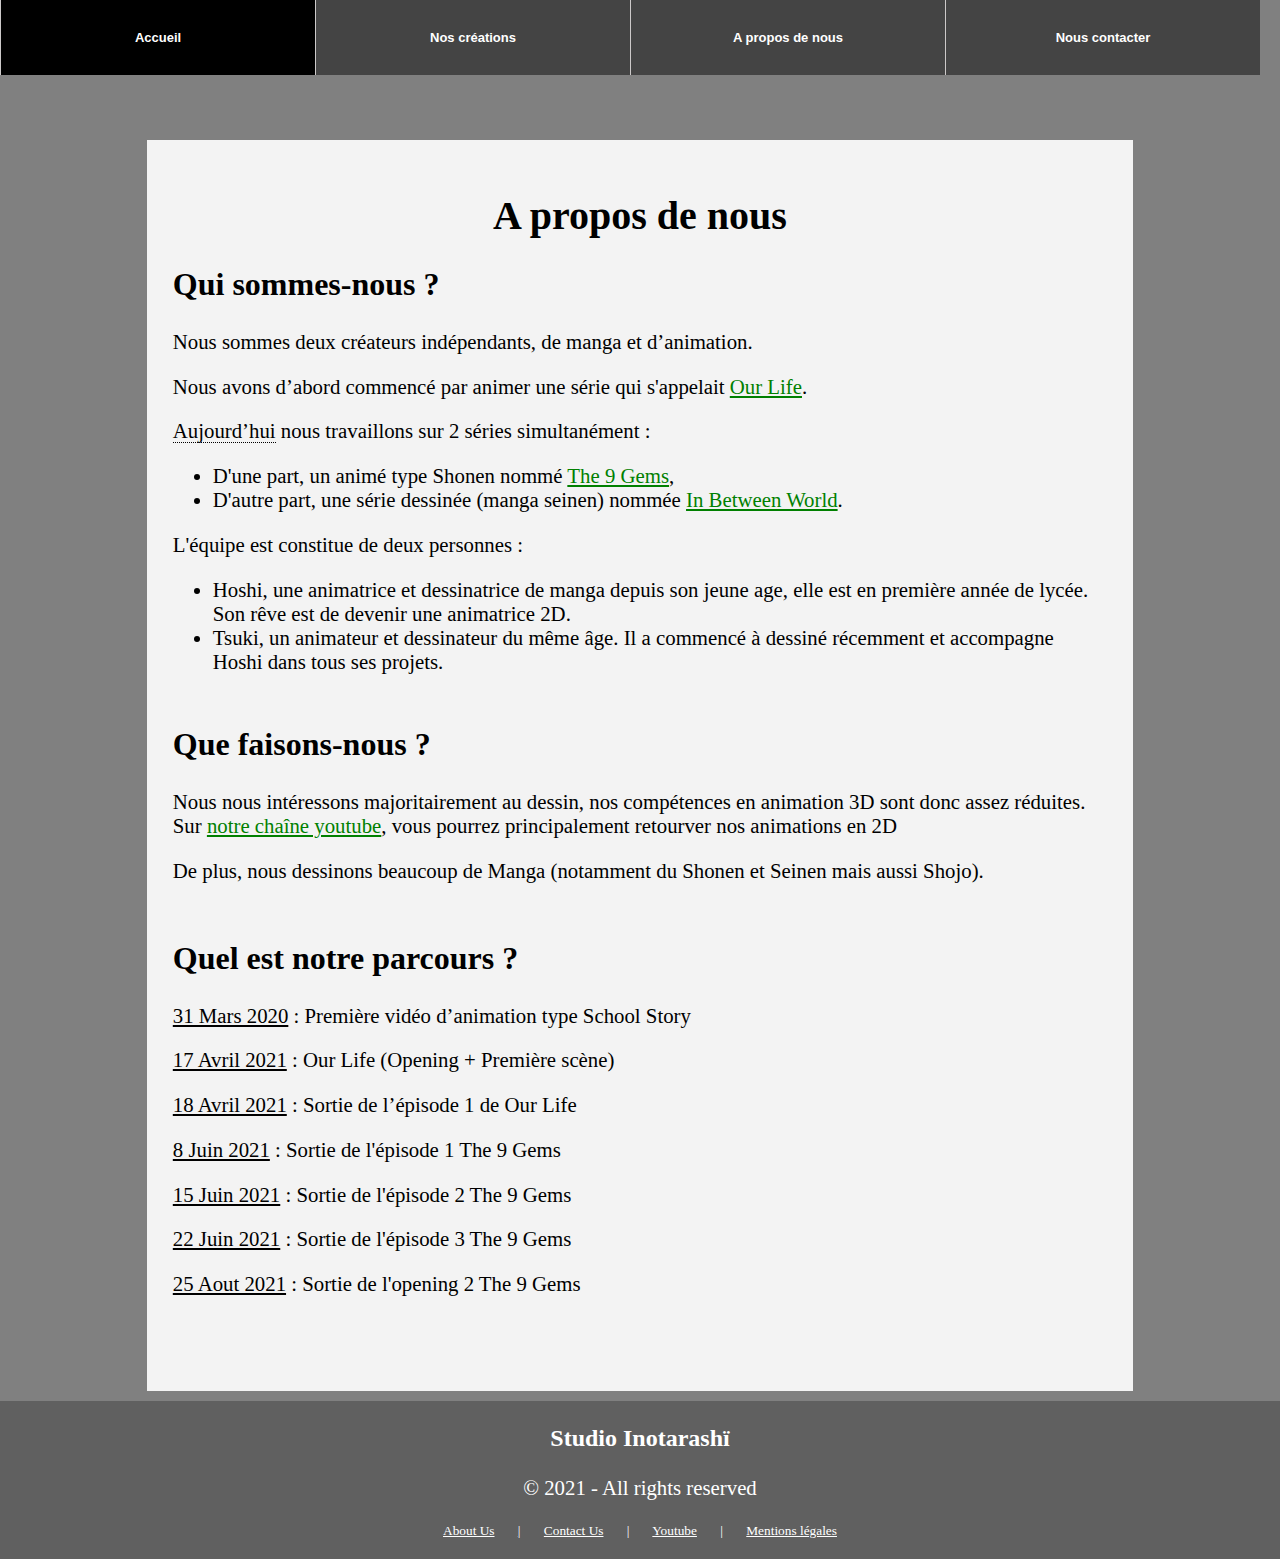
==== a_propos_de_nous.html @ 5573b19a "Add files via upload" ====
<!DOCTYPE html>
<html>
<head>
  <meta charset="utf-8">
  <meta name="viewport" content="width=device-width, initial-scale=1">
  <title>Studio Inotarashi - A propos de nous</title>
  <link rel="stylesheet" type="text/css" href="styles/style_main.css">
  <link rel="stylesheet" type="text/css" href="styles/style_a_propos.css">
  <link rel="icon" type="image/png" sizes="16x16" href="">
</head>


<body>
  <header>
    <div id="wrap">
      <nav>
        <ul class="navbar">
          <li>
            <a href="index.html">Accueil</a>
          </li>
          <li>
            <a href="#" class="nos_creations">Nos créations</a>
            <ul>
              <li><a href="Nos_Creations/nos_dessins.html">Nos dessins</a></li>
              <li><a href="Nos_Creations/nos_animes.html">Nos animés</a></li>
            </ul>
          </li>
          <li>
          <li>
            <a href="a_propos_de_nous.html">A propos de nous</a>
            <ul>
              <li><a href="a_propos_de_nous.html#qui_sommes_nous" >Qui sommes nous ?</a></li>
              <li><a href="a_propos_de_nous.html#que_faisons_nous" >Que faisons nous ?</a></li>
              <li><a href="a_propos_de_nous.html#notre_parcours" >Quel est notre parcours ?</a></li>
            </ul>
          </li>
          <li>
            <a href="nous_contacter.html" class="nous_contacter">Nous contacter</a>
            <ul>
              <li><a href="nous_contacter.html#discord" >Notre Serveur Discord</a></li>
              <li><a href="nous_contacter.html#instagram">Notre compte Instagram</a></li>
              <li><a href="nous_contacter.html#feedback">Formulaire de commentaire</a></li>
            </ul>
          </li>
       </ul>
      </nav>
    </div>
  </header>

    <div class="zone_de_texte">
      <h1>A propos de nous</h1>

        <article>
          <h2 id="qui_sommes_nous">Qui sommes-nous ?</h2>
            <p>Nous sommes deux créateurs indépendants, de manga et d’animation.</p>
            <p>Nous avons d’abord commencé par animer une série qui s'appelait <a href="Nos_Creations/nos_animes.html">Our Life</a>.</p>
            <p> <acronym title="Mis à jour le 7/11/2021">Aujourd’hui</acronym> nous travaillons sur 2 séries simultanément :</p>
            <ul>
              <li>D'une part, un animé type Shonen nommé <a href="Nos_Creations/nos_animes.html" title="Voir l'animé">The 9 Gems</a>,</li>
              <li>D'autre part, une série dessinée (manga seinen) nommée <a href="Nos_Creations/nos_animes.html" title="Voir l'animé">In Between World</a>.</li>
            </ul>
            <p>L'équipe est constitue de deux personnes : </p>
            <ul>
              <li>Hoshi, une animatrice et dessinatrice de manga depuis son jeune age, elle est en première année de lycée. Son rêve est de devenir une animatrice 2D. </li>
              <li>Tsuki, un animateur et dessinateur du même âge. Il a commencé à dessiné récemment et accompagne Hoshi dans tous ses projets.</li>
            </ul>

        </article>

        <article>
          <h2 id="que_faisons_nous">Que faisons-nous ?</h2>
            <p>Nous nous intéressons majoritairement au dessin, nos compétences en animation 3D sont donc assez réduites. Sur <a href="https://www.youtube.com/channel/UCK2jKab8xf8hXk1VLD25X4w" title="Consulter notre chaîne YouTube">notre chaîne youtube</a>, vous pourrez principalement retourver nos animations en 2D</p>
            <p>De plus, nous dessinons beaucoup de Manga (notamment du Shonen et Seinen mais aussi Shojo).</p>
        </article>


        <h2 id="notre_parcours">Quel est notre parcours ?</h2>
        <p><span>31 Mars  2020</span>  :  Première vidéo d’animation type School Story</p>
        <p><span>17 Avril 2021</span>  :  Our Life (Opening + Première scène)</p>
        <p><span>18 Avril 2021</span>  :  Sortie de l’épisode 1 de Our Life</p>
        <p><span>8  Juin  2021</span>  :  Sortie de l'épisode 1 The 9 Gems</p>
        <p><span>15 Juin  2021</span>  :  Sortie de l'épisode 2 The 9 Gems</p>
        <p><span>22 Juin  2021</span>  :  Sortie de l'épisode 3 The 9 Gems</p>
        <p><span>25 Aout  2021</span>  :  Sortie de l'opening 2 The 9 Gems</p>

    </div>
<footer>
  <div class="texte_footer">
    <h3>Studio Inotarashï</h3>
    <p>&copy 2021 - All rights reserved</p>
    <small><a href="a_propos_de_nous.html">About Us</a> <span>|</span> <a href="nous_contacter.html">Contact Us</a> <span>|</span> <a href="https://www.youtube.com/channel/UCK2jKab8xf8hXk1VLD25X4w">Youtube</a> <span>|</span> <a href="mentions_legales.html">Mentions légales</a> </small>
  </div>
</footer>

</body>
</html>
---- styles/style_main.css ----
#wrap{
      width: 100%;
      height: auto;
      margin: 0;
      z-index: 99;
      position: fixed;
      top: 0;
      left: 0;
      background-color: #444444;
      }
      .navbar{
      height: auto;
      padding: 0;
      margin: 0;
      position: absolute;
      }
      .navbar li{
      height: auto;
      width: 25vw ; /*135.8px -- 476px -- 24.7vw -- calc(25vw-5px)*/
      float: left;
      text-align: center;
      list-style: none;
      font: normal bold 13px/3em Arial, Verdana, Helvetica;
      padding: 0;
      margin: 0;
      background-color: #444444;
      }
      .navbar a{
      padding: 18px 0; /*18px 0*/
      border-left: 1px solid #ccc9c9;
      text-decoration: none;
      color: white;
      display: block;
      }
      .navbar li:hover, .navbar a:hover {
      background-color: #000000;
      }
      .navbar li ul{
      display: none;
      height: auto;
      margin: 0;
      padding: 0;
      }
      .navbar li:hover ul{
      display: block;
      }
      .navbar li ul li {
      background-color: #444444;
      }
      .navbar li ul li a{
      border-left: 1px solid #444444;
      border-right: 1px solid #444444;
      border-top: 1px solid #c9d4d8;
      border-bottom: 1px solid #444444;
      }
      .navbar li ul li a:hover{
      background-color: #a3a1a1;
      }


a
{
      text-decoration: underline;
      color: green;
}

@media screen and (max-width: 800px)
{
h1
{
    display: block;
    font-size: 1.2em;
    margin-block-start: 0.67em;
    margin-block-end: 0.67em;
    margin-inline-start: 0px;
    margin-inline-end: 0px;
    font-weight: bold;
    text-align: center;
}
h2
{
    display: block;
    font-size: 1em;
    margin-block-start: 0.83em;
    margin-block-end: 0.83em;
    margin-inline-start: 0px;
    margin-inline-end: 0px;
    font-weight: bold;
}
h3
{
    display: block;
    font-size: 0.75em;
    margin-block-start: 1em;
    margin-block-end: 1em;
    margin-inline-start: 0px;
    margin-inline-end: 0px;
    font-weight: bold;
}
ul li ul li
{
    font-size: 0.8em;
}
p
{
  display: block;
  margin-block-start: 1em;
  margin-block-end: 1em;
  margin-inline-start: 0px;
  margin-inline-end: 0px;
  font-size: 0.5em;
}

#wrap{
    width: 100%;
    height: auto;
    margin: 0;
    z-index: 99;
    position: fixed;
    top: 0;
    left: 0;
    background-color: #444444;
    }
    .navbar{
    height: auto;
    padding: 0;
    margin: 0;
    position: absolute;
    }
    .navbar li{
    height: auto;
    width: 25vw ; /*135.8px -- 476px -- 24.7vw -- calc(25vw-5px)*/
    float: left;
    text-align: center;
    list-style: none;
    font: normal bold 13px/2em Arial, Verdana, Helvetica;
    padding: 0;
    margin: 0;
    background-color: #444444;
    }
    .navbar a{
    padding: 18px 0; /*18px 0*/
    border-left: 1px solid #ccc9c9;
    text-decoration: none;
    color: white;
    display: block;
    }
    .navbar li:hover, .navbar a:hover {
    background-color: #000000;
    }
    .navbar li ul{
    display: none;
    height: auto;
    margin: 0;
    padding: 0;
    }
    .navbar li:hover ul{
    display: block;
    }
    .navbar li ul li {
    background-color: #444444;
    }
    .navbar li ul li a{
    border-left: 1px solid #444444;
    border-right: 1px solid #444444;
    border-top: 1px solid #c9d4d8;
    border-bottom: 1px solid #444444;
    }
    .navbar li ul li a:hover{
    background-color: #a3a1a1;
    }

}


h1
{
  display: block;
  font-size: 2.5em;
  margin-block-start: 0.67em;
  margin-block-end: 0.67em;
  margin-inline-start: 0px;
  margin-inline-end: 0px;
  font-weight: bold;
  text-align: center;
}
h2
{
  display: block;
  font-size: 2em;
  margin-block-start: 0.83em;
  margin-block-end: 0.83em;
  margin-inline-start: 0px;
  margin-inline-end: 0px;
  font-weight: bold;
}
h3
{
  display: block;
  font-size: 1.5em;
  margin-block-start: 1em;
  margin-block-end: 1em;
  margin-inline-start: 0px;
  margin-inline-end: 0px;
  font-weight: bold;
}
p
{
  display: block;
  margin-block-start: 1em;
  margin-block-end: 1em;
  margin-inline-start: 0px;
  margin-inline-end: 0px;
  font-size: 1.3em;
}
ul li
{
    font-size: 1.3em;
}

.texte ul
{
  padding-inline-start: 1em;
}

figcaption
{
      display: block;
      font-size: 1.3em;
}


body /*Parametres arrière plan gris + taille (test)*/
{
      background-color: #808080;
}

footer
{
    width: 100%;
    height: 100px;
    position: absolute;
    left: 0px;
    background-color: #606060;
}

.texte_footer
{
      text-align: center;
      color: white;
      background-color: #606060;
      padding-bottom: 20px;
      margin-top: 0;
      margin-bottom: 0;
}

.texte_footer a
{
      color: white;
      text-decoration: underline;
      margin-top: 5px ;
      margin-bottom: 5px;
      background-color: #606060;
}


footer span
{
      padding-right: 20px;
      padding-left: 20px;
}

.underline
{
  text-decoration: underline;
}
---- styles/style_a_propos.css ----
.navbar li
{
   width: calc(25vw - 5px );
}

footer
{
      width: 100%;
}
.réseaux
{
      display: flex;
      justify-content: center;
      background-color: #f3f3f3;
      margin-left: auto;
      margin-right: auto;
      border-radius: 80px;
      width: 60%;
      height: 4em;
}
.insta, .discord , .ytbe
{
      display: block;
      width: auto;
      height: 2em;
      margin-left: auto;
      margin-right: auto;
}


.zone_de_texte
{
      /*
      width: calc(50% - 6vw);
      height: auto;
      overflow: auto;
      padding-top: 50px;
      padding-left: 2vw;
      background-color: white;
      position: absolute;
      top: 50px; left: 0; bottom: 0; right: 0;
      */
      background-color: #f3f3f3;
      margin: 90px auto 60px auto; /*haut droit bas gauche*/
      position: relative;
      top: 50px; left: 0; bottom: 0; right: 0;
      width: calc(80% - 6vw);
      height: 1200px;  /*calc(80% - 6vw)*/
      padding: 2vw 2vw;
      z-index: 1;
}
/*a:hover
{
      background-color: white;
}
*/
article
{
      padding-bottom: 10px;
}

abbr,acronym { border-bottom: 1px dotted; cursor: help; text-decoration: none;}

abbr:hover, abbr:focus, abbr:active acronym:hover, acronym:focus, acronym:active{ border-bottom-style: solid; }


span
{
      text-decoration: underline;
      color: FFFFFF;
}
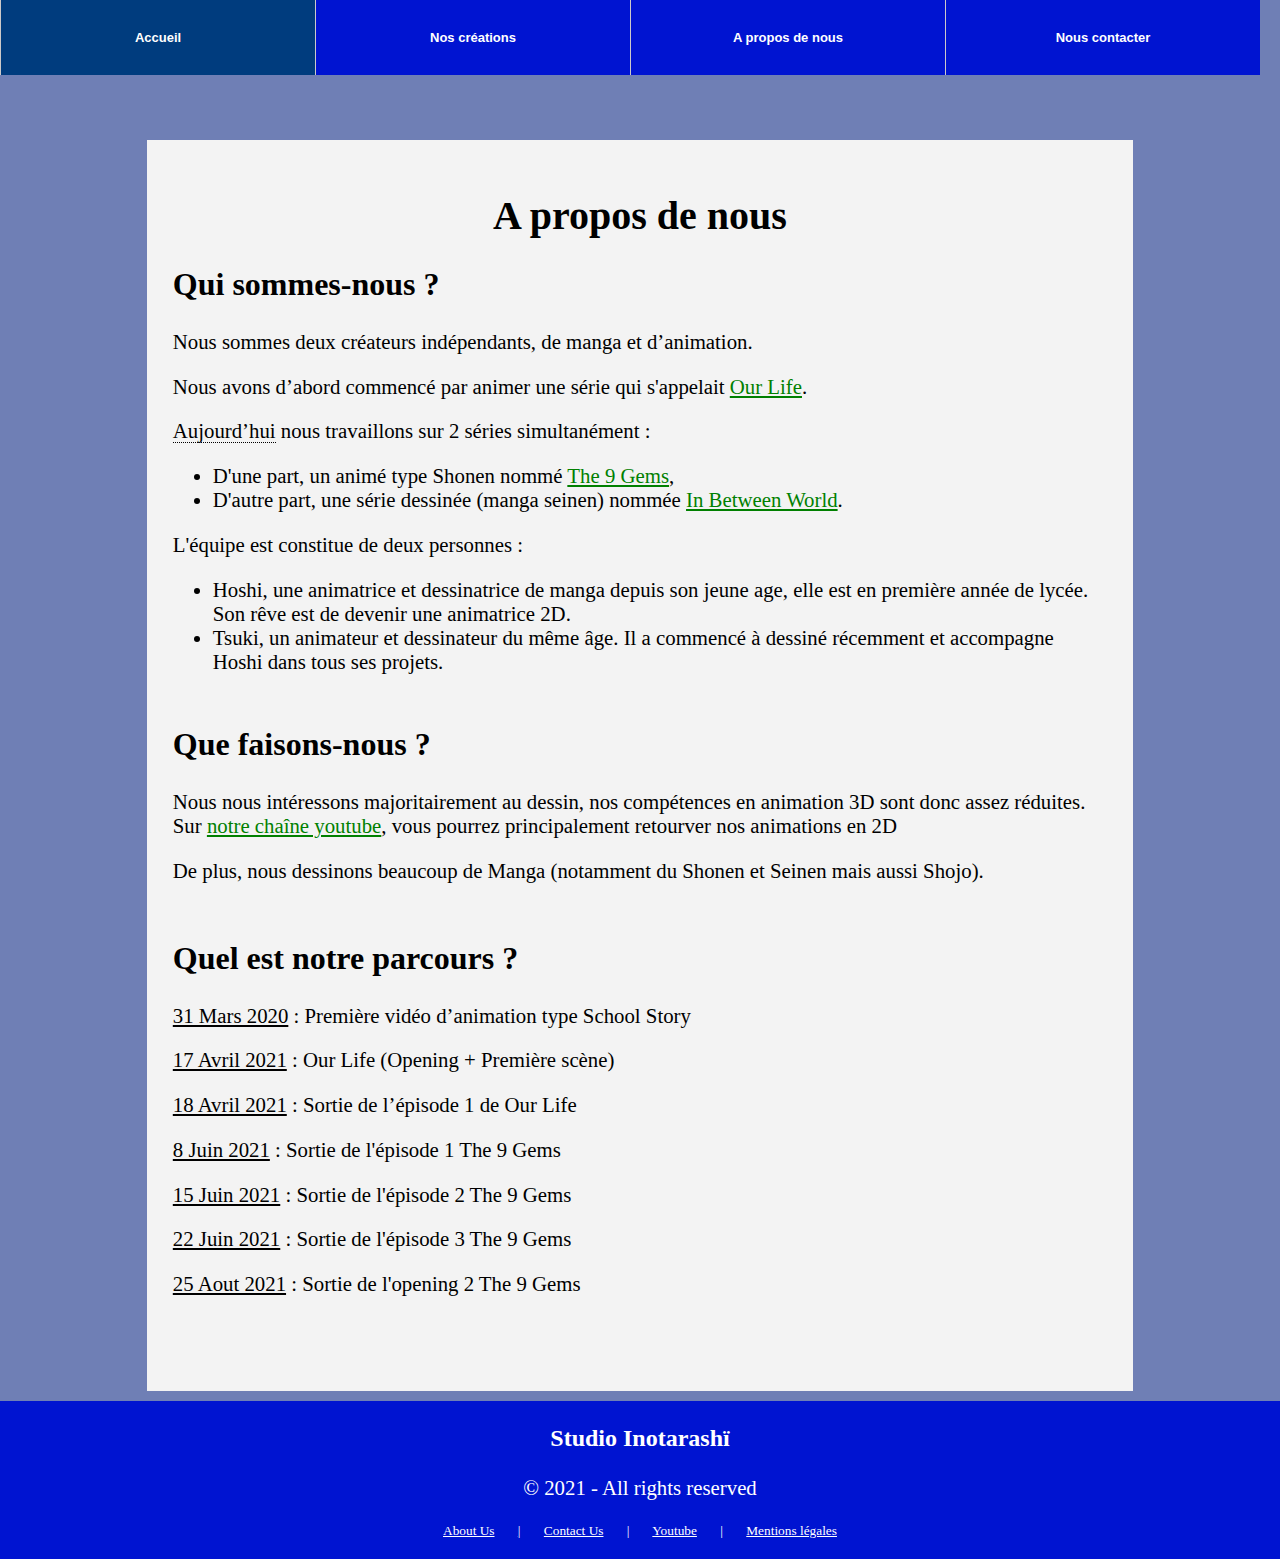
==== commit b27327ff: "Update a_propos_de_nous.html" ====
--- a/a_propos_de_nous.html
+++ b/a_propos_de_nous.html
@@ -3,6 +3,16 @@
 <head>
   <meta charset="utf-8">
   <meta name="viewport" content="width=device-width, initial-scale=1">
+  
+  <! -- Setup des icones et setup -->
+  <link rel="apple-touch-icon" sizes="180x180" href="/apple-touch-icon.png">
+  <link rel="icon" type="image/png" sizes="32x32" href="/favicon-32x32.png">
+  <link rel="icon" type="image/png" sizes="16x16" href="/favicon-16x16.png">
+  <link rel="manifest" href="/site.webmanifest">
+  <link rel="mask-icon" href="/safari-pinned-tab.svg" color="#5bbad5">
+  <meta name="msapplication-TileColor" content="#da532c">
+  <meta name="theme-color" content="#ffffff">
+  
   <title>Studio Inotarashi - A propos de nous</title>
   <link rel="stylesheet" type="text/css" href="styles/style_main.css">
   <link rel="stylesheet" type="text/css" href="styles/style_a_propos.css">
--- a/styles/style_main.css
+++ b/styles/style_main.css
@@ -6,7 +6,7 @@
       position: fixed;
       top: 0;
       left: 0;
-      background-color: #444444;
+      background-color: #0014d1 ; /*#444444;*/
       }
       .navbar{
       height: auto;
@@ -23,7 +23,7 @@
       font: normal bold 13px/3em Arial, Verdana, Helvetica;
       padding: 0;
       margin: 0;
-      background-color: #444444;
+      background-color: #0014d1 ; /*#444444;*/
       }
       .navbar a{
       padding: 18px 0; /*18px 0*/
@@ -33,7 +33,7 @@
       display: block;
       }
       .navbar li:hover, .navbar a:hover {
-      background-color: #000000;
+      background-color: #003C7E; /*#000000;*/
       }
       .navbar li ul{
       display: none;
@@ -45,7 +45,7 @@
       display: block;
       }
       .navbar li ul li {
-      background-color: #444444;
+      background-color: #0014d1 ; /*#444444;*/
       }
       .navbar li ul li a{
       border-left: 1px solid #444444;
@@ -54,7 +54,7 @@
       border-bottom: 1px solid #444444;
       }
       .navbar li ul li a:hover{
-      background-color: #a3a1a1;
+      background-color: #729DFF; /*#a3a1a1;*/
       }
 
 
@@ -119,7 +119,7 @@
     position: fixed;
     top: 0;
     left: 0;
-    background-color: #444444;
+    background-color: #0014d1 ; /*#444444;*/
     }
     .navbar{
     height: auto;
@@ -136,7 +136,7 @@
     font: normal bold 13px/2em Arial, Verdana, Helvetica;
     padding: 0;
     margin: 0;
-    background-color: #444444;
+    background-color: #0014d1 ; /*#444444;*/
     }
     .navbar a{
     padding: 18px 0; /*18px 0*/
@@ -146,7 +146,7 @@
     display: block;
     }
     .navbar li:hover, .navbar a:hover {
-    background-color: #000000;
+    background-color: #003C7E; /*#000000;*/
     }
     .navbar li ul{
     display: none;
@@ -158,7 +158,7 @@
     display: block;
     }
     .navbar li ul li {
-    background-color: #444444;
+    background-color: #0014d1 ; /*#444444;*/
     }
     .navbar li ul li a{
     border-left: 1px solid #444444;
@@ -167,7 +167,7 @@
     border-bottom: 1px solid #444444;
     }
     .navbar li ul li a:hover{
-    background-color: #a3a1a1;
+    background-color: #729DFF; /*#a3a1a1;*/
     }
 
 }
@@ -232,7 +232,7 @@
 
 body /*Parametres arrière plan gris + taille (test)*/
 {
-      background-color: #808080;
+      background-color: #6f7fb5; /*#808080;*/
 }
 
 footer
@@ -241,14 +241,14 @@
     height: 100px;
     position: absolute;
     left: 0px;
-    background-color: #606060;
+    background-color: #0014d1; /*#606060;*/
 }
 
 .texte_footer
 {
       text-align: center;
       color: white;
-      background-color: #606060;
+      background-color: #0014d1; /*#606060;*/
       padding-bottom: 20px;
       margin-top: 0;
       margin-bottom: 0;
@@ -260,7 +260,7 @@
       text-decoration: underline;
       margin-top: 5px ;
       margin-bottom: 5px;
-      background-color: #606060;
+      background-color: #0014d1; /*#606060;*/
 }
 
 
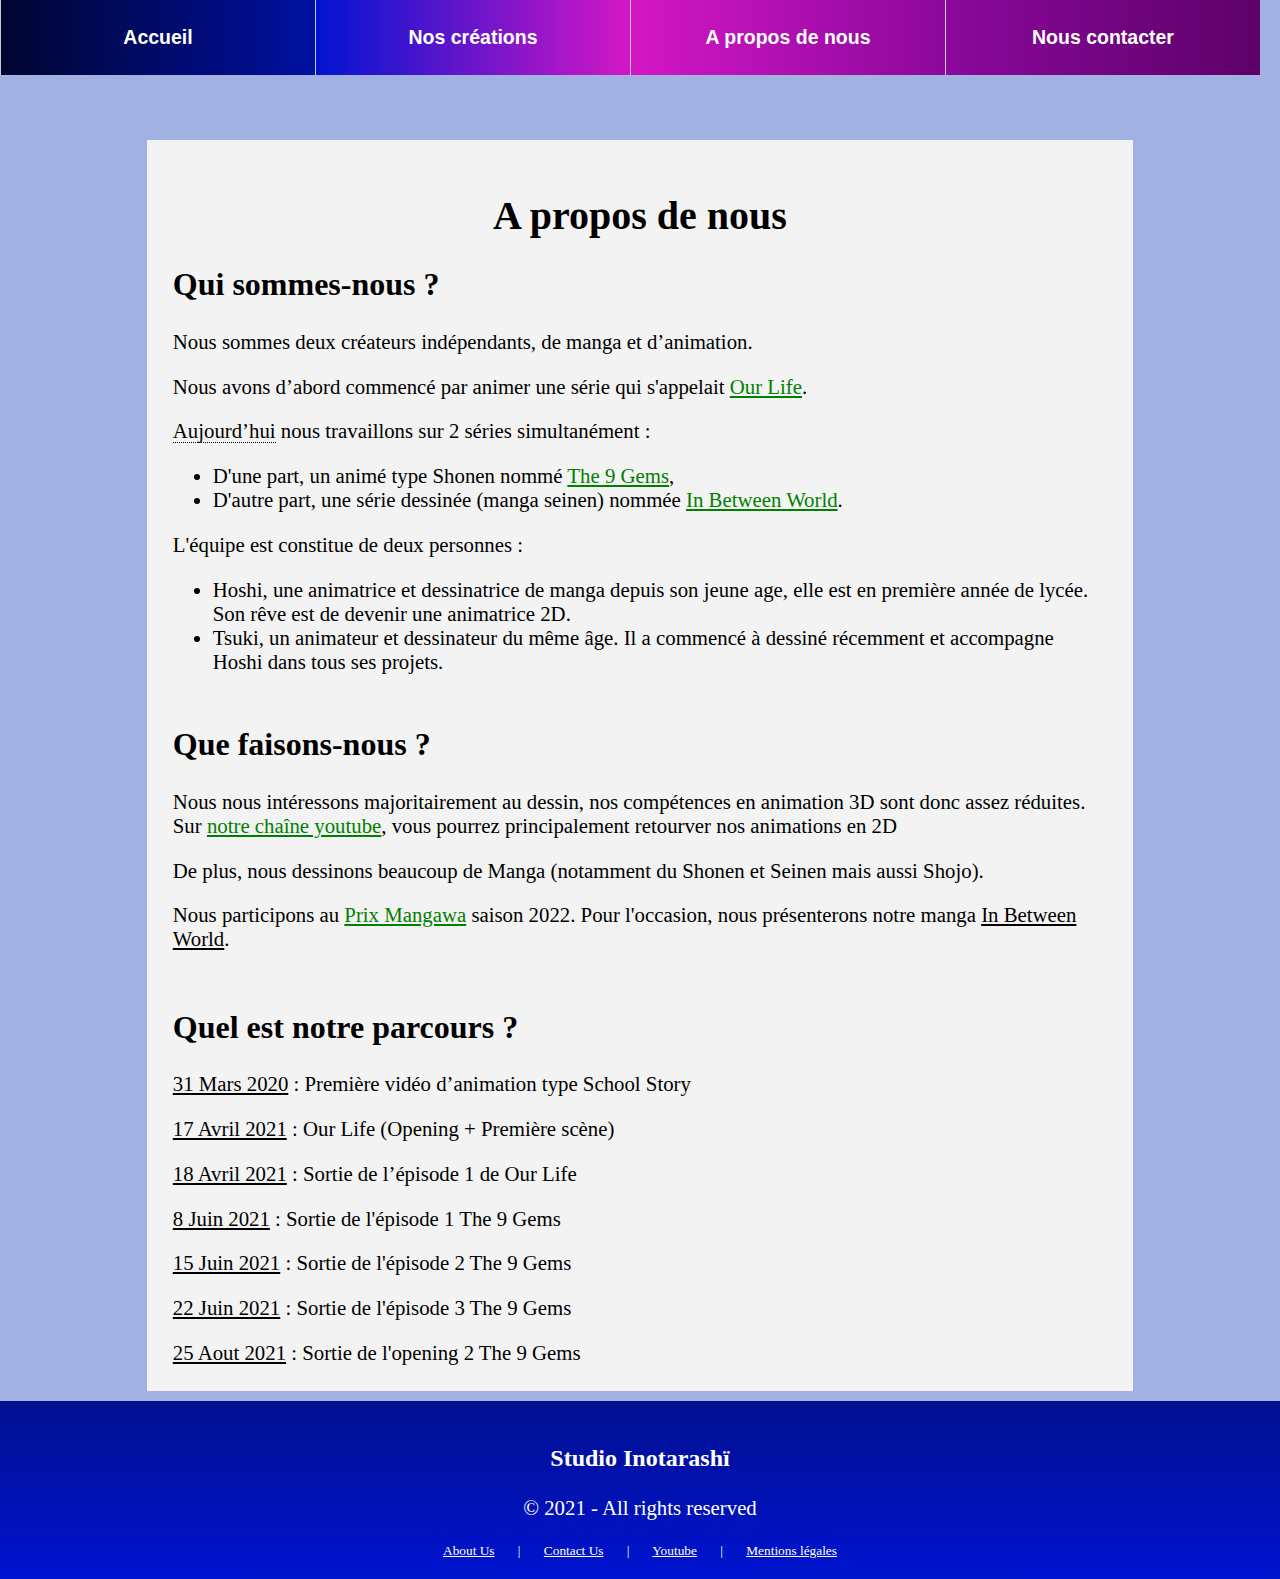
==== commit 70686785: "Update a_propos_de_nous.html" ====
--- a/a_propos_de_nous.html
+++ b/a_propos_de_nous.html
@@ -1,3 +1,10 @@
+<! -- 
+@author : Yoann Balasse
+update : 04/03/2022
+all rights reserved
+-->
+
+
 <!DOCTYPE html>
 <html>
 <head>
@@ -13,7 +20,7 @@
   <meta name="msapplication-TileColor" content="#da532c">
   <meta name="theme-color" content="#ffffff">
   
-  <title>Studio Inotarashi - A propos de nous</title>
+  <title>Studio Inotarashi | A propos de nous</title>
   <link rel="stylesheet" type="text/css" href="styles/style_main.css">
   <link rel="stylesheet" type="text/css" href="styles/style_a_propos.css">
   <link rel="icon" type="image/png" sizes="16x16" href="">
@@ -25,18 +32,17 @@
     <div id="wrap">
       <nav>
         <ul class="navbar">
-          <li>
+          <li class="home">
             <a href="index.html">Accueil</a>
           </li>
-          <li>
-            <a href="#" class="nos_creations">Nos créations</a>
+          <li class="creations">
+            <a href="" class="nos_creations">Nos créations</a>
             <ul>
               <li><a href="Nos_Creations/nos_dessins.html">Nos dessins</a></li>
               <li><a href="Nos_Creations/nos_animes.html">Nos animés</a></li>
             </ul>
           </li>
-          <li>
-          <li>
+          <li class="a_propos">
             <a href="a_propos_de_nous.html">A propos de nous</a>
             <ul>
               <li><a href="a_propos_de_nous.html#qui_sommes_nous" >Qui sommes nous ?</a></li>
@@ -44,7 +50,7 @@
               <li><a href="a_propos_de_nous.html#notre_parcours" >Quel est notre parcours ?</a></li>
             </ul>
           </li>
-          <li>
+          <li class="contact_us">
             <a href="nous_contacter.html" class="nous_contacter">Nous contacter</a>
             <ul>
               <li><a href="nous_contacter.html#discord" >Notre Serveur Discord</a></li>
@@ -52,7 +58,7 @@
               <li><a href="nous_contacter.html#feedback">Formulaire de commentaire</a></li>
             </ul>
           </li>
-       </ul>
+        </ul>
       </nav>
     </div>
   </header>
@@ -81,6 +87,7 @@
           <h2 id="que_faisons_nous">Que faisons-nous ?</h2>
             <p>Nous nous intéressons majoritairement au dessin, nos compétences en animation 3D sont donc assez réduites. Sur <a href="https://www.youtube.com/channel/UCK2jKab8xf8hXk1VLD25X4w" title="Consulter notre chaîne YouTube">notre chaîne youtube</a>, vous pourrez principalement retourver nos animations en 2D</p>
             <p>De plus, nous dessinons beaucoup de Manga (notamment du Shonen et Seinen mais aussi Shojo).</p>
+            <p>Nous participons au <a href="https://www.prixmangawa.com/">Prix Mangawa</a> saison 2022. Pour l'occasion, nous présenterons notre manga <span class="underline">In Between World</span>.</p>
         </article>
 
 
--- a/styles/style_main.css
+++ b/styles/style_main.css
@@ -1,3 +1,36 @@
+:root {
+
+  /* SETUP DES VARIABLES DE COULEUR DE LA NAVBAR POUR RAPID EDIT */
+
+  --nav-home-left-primary: #010953; /* home couleur gauche non hover */
+  --nav-home-right-primary: #0014d1; /* home couleur droite non hover */
+  --nav-home-left-secondary: #000530; /* home couleur gauche hover */
+  --nav-home-right-secondary: #0010a1; /* home couleur droite hover */
+
+  --nav-creations-left-primary: #0014d1; /* creations couleur gauche non hover */
+  --nav-creations-right-primary: #d417c4; /* creations couleur droite non hover */
+  --nav-creations-left-secondary: #0010a1; /* creations couleur gauche hover */
+  --nav-creations-right-secondary: #922989; /* creations couleur droite hover */
+
+  --nav-apropos-left-primary: #d417c4;
+  --nav-apropos-right-primary: #8b089c;
+  --nav-apropos-left-secondary: #922989;
+  --nav-apropos-right-secondary: #640670;
+
+  --nav-contact-left-primary: #8b089c;
+  --nav-contact-right-primary: #5c0168;
+  --nav-contact-left-secondary: #640670;
+  --nav-contact-right-secondary: #2f0035;
+
+  --footer-primary: #0014d1;
+  --footer-secondary: #010f8f;
+
+  --body-primary : #a1b1e2;
+  --body-secondary :#a1b1e2 ; /*#6f7fb5*/
+}
+
+
+
 #wrap{
       width: 100%;
       height: auto;
@@ -23,18 +56,83 @@
       font: normal bold 13px/3em Arial, Verdana, Helvetica;
       padding: 0;
       margin: 0;
-      background-color: #0014d1 ; /*#444444;*/
-      }
+      /* background-color: #0014d1 ; #444444; */
+      }
+
+      /* Nav bar home style and hover effect changes */
+      .home {
+        background: linear-gradient(to right, var(--nav-home-left-primary), var(--nav-home-right-primary));
+        /* transition: all 1s ease-out; */
+      }
+      .home:hover , .home:focus {
+        background: linear-gradient(to right, var(--nav-home-left-secondary), var(--nav-home-right-secondary));
+        /* transition: all 1s ease-out; */
+      }
+      /* Nav bar creations style and hover effect changes */
+      .creations {
+        background: linear-gradient(to right, var(--nav-creations-left-primary), var(--nav-creations-right-primary));
+        /* transition: all 2s ease-out; */
+      }
+      .creations:hover, .creations:focus {
+        background: linear-gradient(to right, var(--nav-creations-left-secondary), var(--nav-creations-right-secondary));
+      }
+      .creations ul li {
+        background: linear-gradient(to right, var(--nav-creations-left-primary), var(--nav-creations-right-primary));
+        /* transition: all 1s ease-out; */
+      }
+      .creations ul li:hover , .creations ul li:focus {
+        background: linear-gradient(to right, var(--nav-creations-left-secondary), var(--nav-creations-right-secondary));
+        /* transition: all 1s ease-out; */
+      }
+
+      /* Nav bar a propos style and hover effect changes */
+      .a_propos {
+        background: linear-gradient(to right, var(--nav-apropos-left-primary), var(--nav-apropos-right-primary) );
+        /* transition: all 1s ease-out; */
+      }
+      .a_propos:hover, .a_propos:focus {
+        background: linear-gradient(to right, var(--nav-apropos-left-secondary), var(--nav-apropos-right-secondary));
+        /* transition: all 1s ease-out; */
+      }
+      .a_propos ul li {
+        background: linear-gradient(to right, var(--nav-apropos-left-primary), var(--nav-apropos-right-primary));
+      }
+      .a_propos ul li:hover, .a_propos ul li:focus {
+        background: linear-gradient(to right, var(--nav-apropos-left-secondary), var(--nav-apropos-right-secondary));
+      }
+
+      /* Nav bar contact style and hover effect changes */
+      .contact_us  {
+        background: linear-gradient(to right, var(--nav-contact-left-primary), var(--nav-contact-right-primary));
+        /* transition: all 1s ease-out; */
+      }
+      .contact_us:hover , .contact_us:focus  {
+        background: linear-gradient(to right, var(--nav-contact-left-secondary), var(--nav-contact-right-secondary));
+        /* transition: all 1s ease-out; */
+      }
+      .contact_us ul li {
+        background: linear-gradient(to right, var(--nav-contact-left-primary), var(--nav-contact-right-primary));
+        /* transition: all 1s ease-out; */
+      }
+      .contact_us ul li:hover, .contact_us ul li:focus {
+        background: linear-gradient(to right, var(--nav-contact-left-secondary), var(--nav-contact-right-secondary));
+        /* transition: all 1s ease-out; */
+      }
+
+
+
+
       .navbar a{
       padding: 18px 0; /*18px 0*/
       border-left: 1px solid #ccc9c9;
       text-decoration: none;
       color: white;
       display: block;
-      }
-      .navbar li:hover, .navbar a:hover {
-      background-color: #003C7E; /*#000000;*/
-      }
+      font-size: 1.5em;
+      }
+      /* .navbar li:hover, .navbar a:hover {
+        background-color: #003C7E; #000000;
+      } */
       .navbar li ul{
       display: none;
       height: auto;
@@ -44,18 +142,18 @@
       .navbar li:hover ul{
       display: block;
       }
-      .navbar li ul li {
-      background-color: #0014d1 ; /*#444444;*/
-      }
+      /* .navbar li ul li {
+      background-color: #0014d1 ; #444444;
+      } */
       .navbar li ul li a{
       border-left: 1px solid #444444;
       border-right: 1px solid #444444;
       border-top: 1px solid #c9d4d8;
       border-bottom: 1px solid #444444;
       }
-      .navbar li ul li a:hover{
-      background-color: #729DFF; /*#a3a1a1;*/
-      }
+      /* .navbar li ul li a:hover{
+      background-color: #729DFF; #a3a1a1;
+      } */
 
 
 a
@@ -232,7 +330,8 @@
 
 body /*Parametres arrière plan gris + taille (test)*/
 {
-      background-color: #6f7fb5; /*#808080;*/
+      /* background-color: #6f7fb5; #808080; */
+      background: linear-gradient(to left, var(--body-primary), var(--body-secondary));
 }
 
 footer
@@ -241,15 +340,17 @@
     height: 100px;
     position: absolute;
     left: 0px;
-    background-color: #0014d1; /*#606060;*/
+    /* background-color: #0014d1; #606060; */
 }
 
 .texte_footer
 {
       text-align: center;
       color: white;
-      background-color: #0014d1; /*#606060;*/
+      /* background-color: #0014d1; #606060; */
+      background: linear-gradient(to top, var(--footer-primary), var(--footer-secondary));
       padding-bottom: 20px;
+      padding-top: 20px;
       margin-top: 0;
       margin-bottom: 0;
 }
@@ -260,7 +361,7 @@
       text-decoration: underline;
       margin-top: 5px ;
       margin-bottom: 5px;
-      background-color: #0014d1; /*#606060;*/
+      /* background-color: #0014d1; #606060; */
 }
 
 
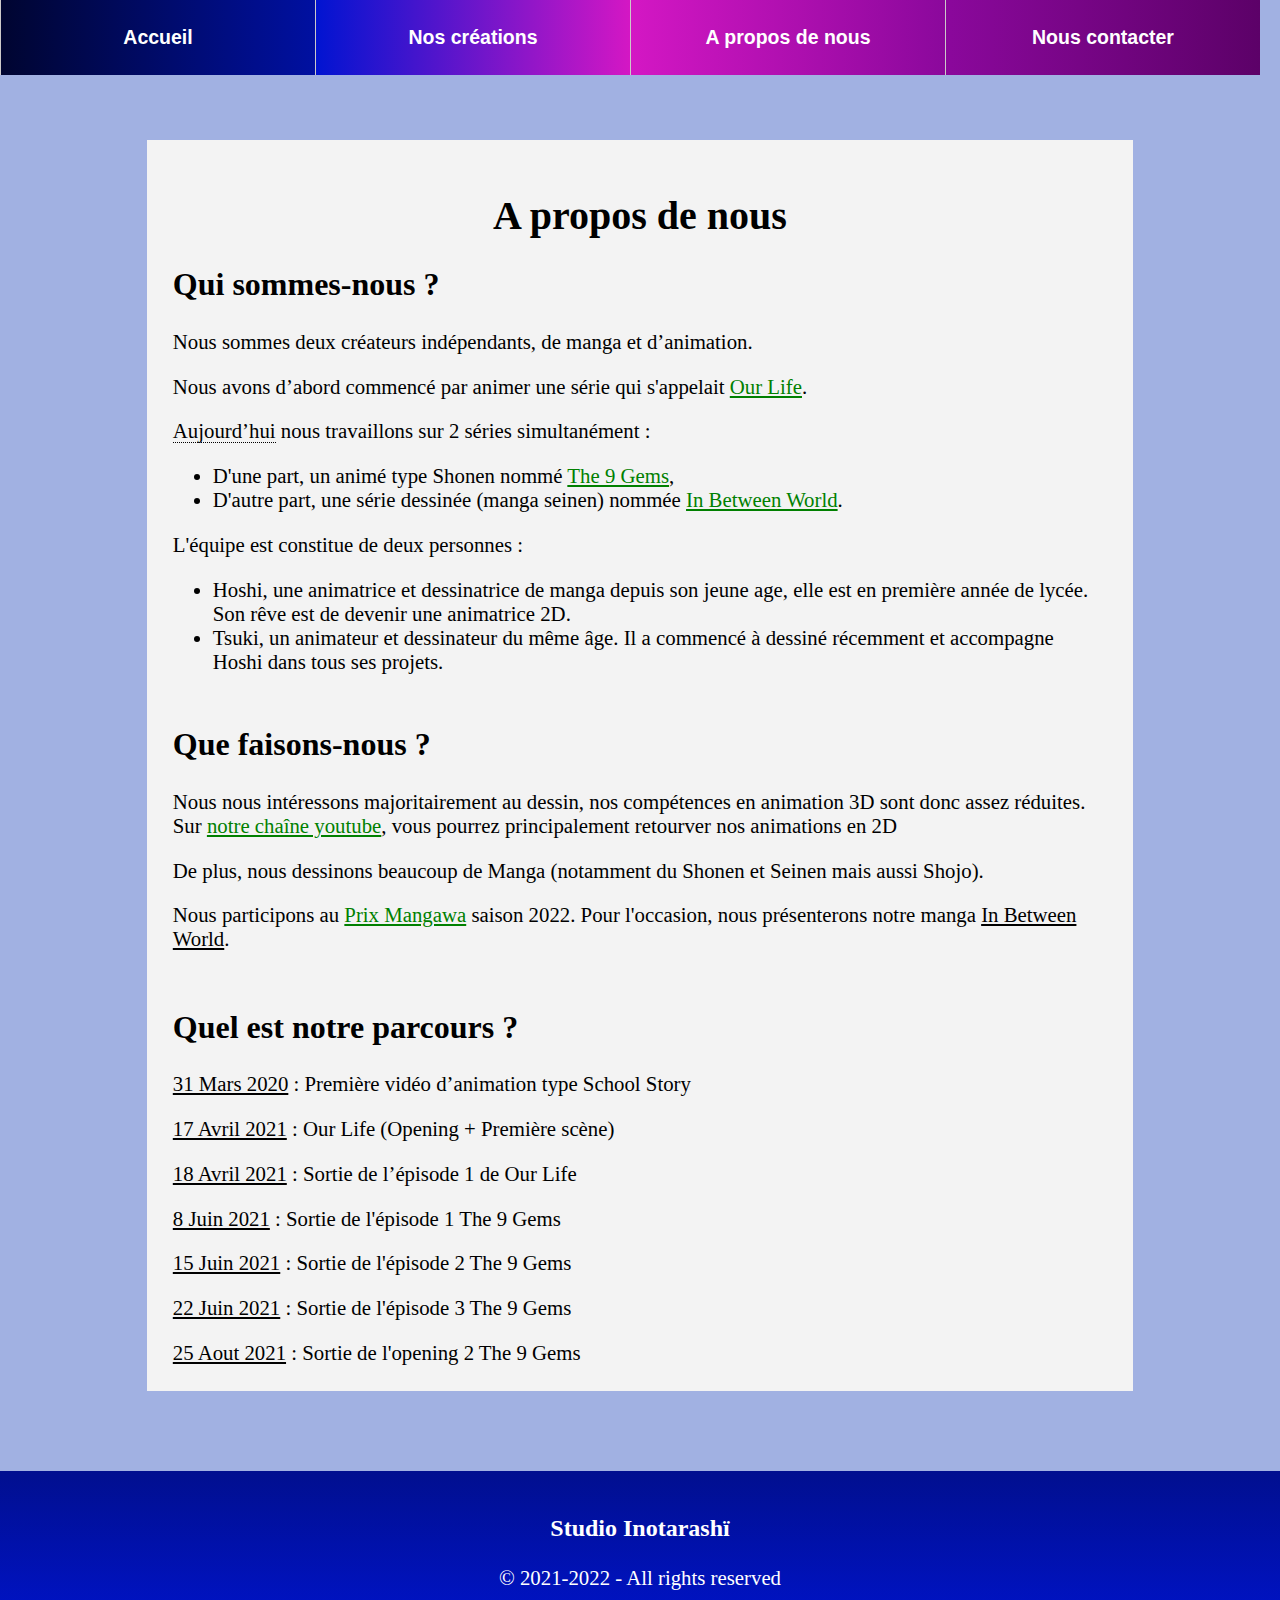
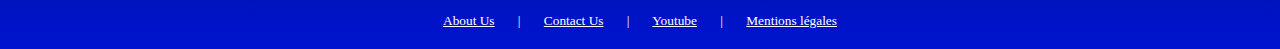
==== commit 5294836e: "Update a_propos_de_nous.html" ====
--- a/a_propos_de_nous.html
+++ b/a_propos_de_nous.html
@@ -1,6 +1,6 @@
 <! -- 
 @author : Yoann Balasse
-update : 04/03/2022
+update : 09/03/2022
 all rights reserved
 -->
 
@@ -70,7 +70,7 @@
           <h2 id="qui_sommes_nous">Qui sommes-nous ?</h2>
             <p>Nous sommes deux créateurs indépendants, de manga et d’animation.</p>
             <p>Nous avons d’abord commencé par animer une série qui s'appelait <a href="Nos_Creations/nos_animes.html">Our Life</a>.</p>
-            <p> <acronym title="Mis à jour le 7/11/2021">Aujourd’hui</acronym> nous travaillons sur 2 séries simultanément :</p>
+            <p> <acronym title="Mis à jour le 9/03/2022">Aujourd’hui</acronym> nous travaillons sur 2 séries simultanément :</p>
             <ul>
               <li>D'une part, un animé type Shonen nommé <a href="Nos_Creations/nos_animes.html" title="Voir l'animé">The 9 Gems</a>,</li>
               <li>D'autre part, une série dessinée (manga seinen) nommée <a href="Nos_Creations/nos_animes.html" title="Voir l'animé">In Between World</a>.</li>
@@ -104,7 +104,7 @@
 <footer>
   <div class="texte_footer">
     <h3>Studio Inotarashï</h3>
-    <p>&copy 2021 - All rights reserved</p>
+    <p>&copy 2021-2022 - All rights reserved</p>
     <small><a href="a_propos_de_nous.html">About Us</a> <span>|</span> <a href="nous_contacter.html">Contact Us</a> <span>|</span> <a href="https://www.youtube.com/channel/UCK2jKab8xf8hXk1VLD25X4w">Youtube</a> <span>|</span> <a href="mentions_legales.html">Mentions légales</a> </small>
   </div>
 </footer>
--- a/styles/style_main.css
+++ b/styles/style_main.css
@@ -351,7 +351,7 @@
       background: linear-gradient(to top, var(--footer-primary), var(--footer-secondary));
       padding-bottom: 20px;
       padding-top: 20px;
-      margin-top: 0;
+      margin-top: 70px;
       margin-bottom: 0;
 }
 
